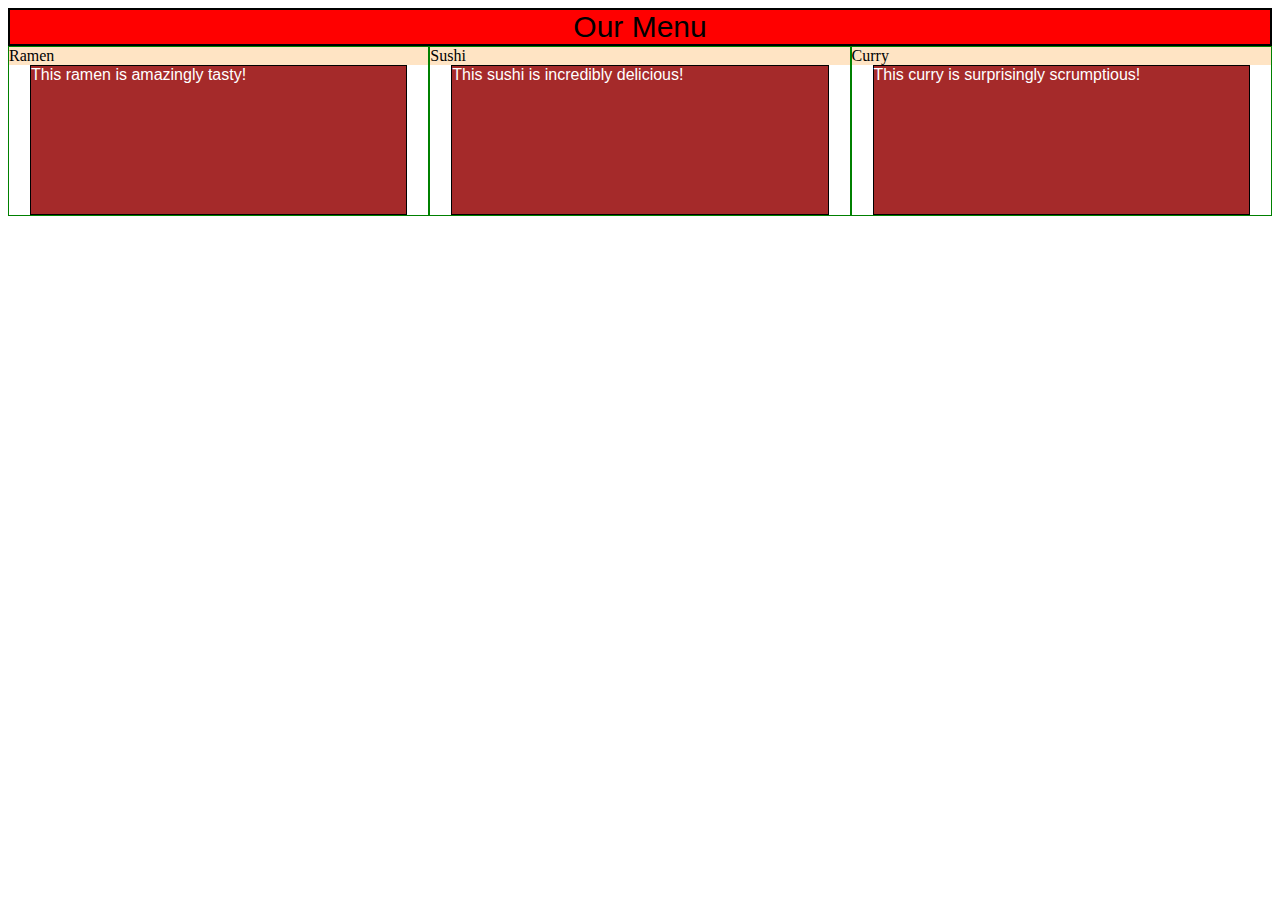
==== module2_assignment/index.html @ a40f0661 "Our menu" ====
<!DOCTYPE html>
<html lang="en">
<head>
  <meta charset="UTF-8">
  <meta http-equiv="X-UA-Compatible" content="IE=edge">
  <meta name="viewport" content="width=device-width, initial-scale=1.0">
  <title>Me Smol Retoran</title>
  <link rel="stylesheet" href="css/index.css"> 
</head>
<body>
  <header> Our Menu </header>
  <div class="row">
    <section class="col-lg-4 col-md-6">
    <div>
      Ramen
    </div>
    <article>
      This ramen is amazingly tasty!
    </article>
  </section>
  <section class="col-lg-4 col-md-6">
    <div>
      Sushi
    </div>
    <article>
      This sushi is incredibly delicious!
    </article>
  </section>
  <section class="col-lg-4">
    <div>
      Curry
    </div>
    <article>
      This curry is surprisingly scrumptious!
    </article>
  </section>
  </div>
</body>
</html>
---- module2_assignment/css/index.css ----
* {
  box-sizing: border-box;
}
header {
  text-align: center;
  font-size: 30px;
  font-family: Arial, Helvetica, sans-serif;
  background-color: red;
  border: black 2px solid;
}
article {
  border: 1px solid black;
  background-color: #A52A2A;
  width: 90%;
  height: 150px;
  margin-right: auto;
  margin-left: auto;
  font-family: Helvetica;
  color: white;
}
div {
  background-color: bisque;
}
section {
  border: black 2px solid;
}

.row {
  background-color: white;
  width: 100%;
}

/********** Large devices only **********/
@media (min-width: 1200px) {
  .col-lg-1, .col-lg-2, .col-lg-3, .col-lg-4, .col-lg-5, .col-lg-6, .col-lg-7, .col-lg-8, .col-lg-9, .col-lg-10, .col-lg-11, .col-lg-12 {
    float: left;
    border: 1px solid green;
  }
  .col-lg-1 {
    width: 8.33%;
  }
  .col-lg-2 {
    width: 16.66%;
  }
  .col-lg-3 {
    width: 25%;
  }
  .col-lg-4 {
    width: 33.33%;
  }
  .col-lg-5 {
    width: 41.66%;
  }
  .col-lg-6 {
    width: 50%;
  }
  .col-lg-7 {
    width: 58.33%;
  }
  .col-lg-8 {
    width: 66.66%;
  }
  .col-lg-9 {
    width: 74.99%;
  }
  .col-lg-10 {
    width: 83.33%;
  }
  .col-lg-11 {
    width: 91.66%;
  }
  .col-lg-12 {
    width: 100%;
  }
}

/********** Medium devices only **********/
@media (min-width: 992px) and (max-width: 1199px) {
  .col-md-1, .col-md-2, .col-md-3, .col-md-4, .col-md-5, .col-md-6, .col-md-7, .col-md-8, .col-md-9, .col-md-10, .col-md-11, .col-md-12 {
    float: left;
    border: 1px solid green;
  }
  .col-md-1 {
    width: 8.33%;
  }
  .col-md-2 {
    width: 16.66%;
  }
  .col-md-3 {
    width: 25%;
  }
  .col-md-4 {
    width: 33.33%;
  }
  .col-md-5 {
    width: 41.66%;
  }
  .col-md-6 {
    width: 50%;
  }
  .col-md-7 {
    width: 58.33%;
  }
  .col-md-8 {
    width: 66.66%;
  }
  .col-md-9 {
    width: 74.99%;
  }
  .col-md-10 {
    width: 83.33%;
  }
  .col-md-11 {
    width: 91.66%;
  }
  .col-md-12 {
    width: 100%;
  }
}
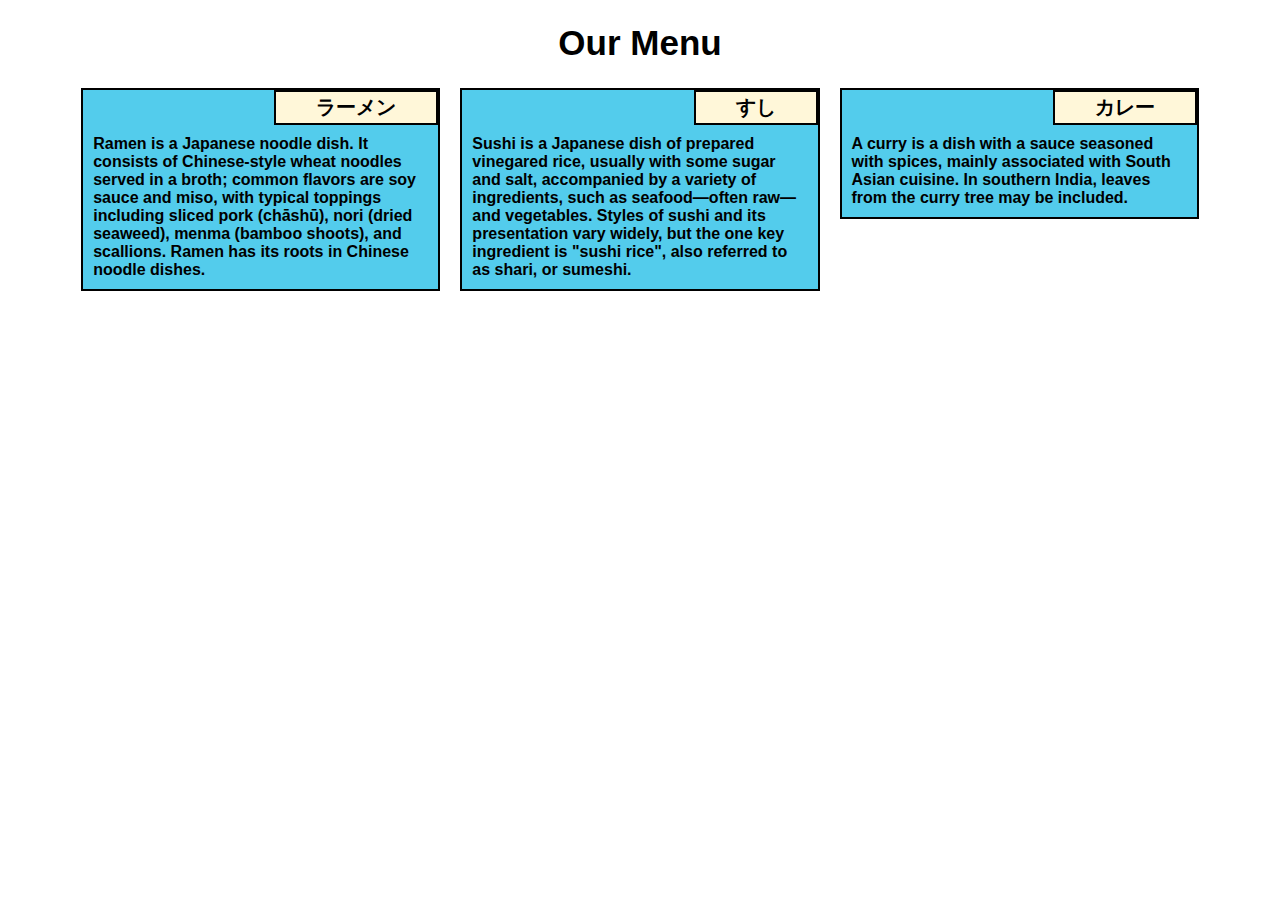
==== commit fc8f519f: "restaurant's menu" ====
--- a/module2_assignment/index.html
+++ b/module2_assignment/index.html
@@ -11,29 +11,35 @@
   <header> Our Menu </header>
   <div class="row">
     <section class="col-lg-4 col-md-6">
-    <div>
-      Ramen
-    </div>
-    <article>
-      This ramen is amazingly tasty!
-    </article>
-  </section>
-  <section class="col-lg-4 col-md-6">
-    <div>
-      Sushi
-    </div>
-    <article>
-      This sushi is incredibly delicious!
-    </article>
-  </section>
-  <section class="col-lg-4">
-    <div>
-      Curry
-    </div>
-    <article>
-      This curry is surprisingly scrumptious!
-    </article>
-  </section>
+      <div class="box">
+        <div>
+          ラーメン
+        </div>
+        <article>
+          Ramen is a Japanese noodle dish. It consists of Chinese-style wheat noodles served in a broth; common flavors are soy sauce and miso, with typical toppings including sliced pork (chāshū), nori (dried seaweed), menma (bamboo shoots), and scallions. Ramen has its roots in Chinese noodle dishes.
+        </article>
+      </div>
+    </section>
+    <section class="col-lg-4 col-md-6">
+      <div class="box">
+        <div>
+          すし
+        </div>
+        <article>
+          Sushi is a Japanese dish of prepared vinegared rice, usually with some sugar and salt, accompanied by a variety of ingredients, such as seafood—often raw—and vegetables. Styles of sushi and its presentation vary widely, but the one key ingredient is "sushi rice", also referred to as shari, or sumeshi.
+        </article>
+      </div>
+    </section>
+    <section class="col-lg-4 col-md-12">
+      <div class="box">
+        <div>
+          カレー
+        </div>
+        <article>
+          A curry is a dish with a sauce seasoned with spices, mainly associated with South Asian cuisine. In southern India, leaves from the curry tree may be included.
+        </article>
+      </div>
+    </section>
   </div>
 </body>
 </html>--- a/module2_assignment/css/index.css
+++ b/module2_assignment/css/index.css
@@ -1,40 +1,56 @@
 * {
   box-sizing: border-box;
+  font-family: Arial, Helvetica, sans-serif;
 }
 header {
   text-align: center;
-  font-size: 30px;
-  font-family: Arial, Helvetica, sans-serif;
-  background-color: red;
+  font-size: 35px;
+  font-weight: bold;
+  padding-top: 15px;
+  padding-bottom: 15px;
+}
+
+article {
+  clear: both;
+  background-color: #53CCEC;
+  padding: 10px;
+  font-weight: bold;
+}
+
+.box div {
+  float: right;
+  border: solid 2px;
+  background-color: #FFF7D9;
+  font-weight: bold;
+  font-size: 20px;
+  padding: 2px 40px 2px 40px;
+}
+
+section {
+  padding: 10px;
+}
+
+.box {
+  margin-left: 10px;
+  padding: 0;
+  margin: 0;
+  position: relative;
   border: black 2px solid;
-}
-article {
-  border: 1px solid black;
-  background-color: #A52A2A;
-  width: 90%;
-  height: 150px;
-  margin-right: auto;
-  margin-left: auto;
-  font-family: Helvetica;
-  color: white;
-}
-div {
-  background-color: bisque;
-}
-section {
-  border: black 2px solid;
+  background-color: #53CCEC;
 }
 
 .row {
+  position: relative;
   background-color: white;
-  width: 100%;
+  width: 90%;
+  margin-right: auto;
+  margin-left: auto;
 }
 
 /********** Large devices only **********/
 @media (min-width: 1200px) {
   .col-lg-1, .col-lg-2, .col-lg-3, .col-lg-4, .col-lg-5, .col-lg-6, .col-lg-7, .col-lg-8, .col-lg-9, .col-lg-10, .col-lg-11, .col-lg-12 {
     float: left;
-    border: 1px solid green;
   }
   .col-lg-1 {
     width: 8.33%;
@@ -78,7 +94,6 @@
 @media (min-width: 992px) and (max-width: 1199px) {
   .col-md-1, .col-md-2, .col-md-3, .col-md-4, .col-md-5, .col-md-6, .col-md-7, .col-md-8, .col-md-9, .col-md-10, .col-md-11, .col-md-12 {
     float: left;
-    border: 1px solid green;
   }
   .col-md-1 {
     width: 8.33%;
